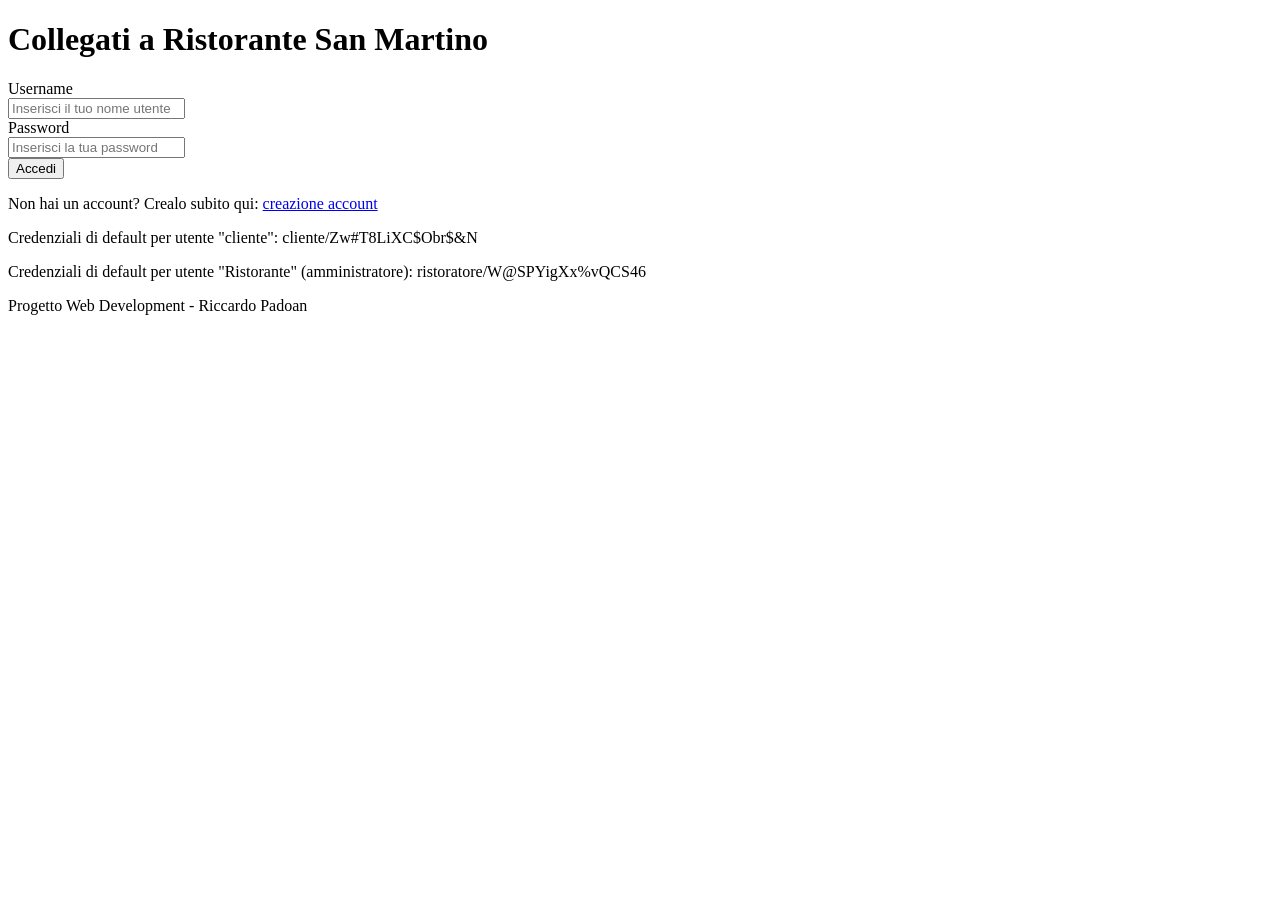
==== index.html @ 98da0301 "First commit for the whole project" ====
<!DOCTYPE html>
<html lang="it">
<head>
    <meta charset="UTF-8">
    <meta name="viewport" content="width=device-width, initial-scale=1.0">
    <!-- Medati aggiuntivi -->
    <meta name="description" content="Pagina di login per accesso cliente o ristorante al portale Ristorante San Martino">
    <meta name="author" content="Riccardo Padoan">
    <meta name="robots" content="noindex, nofollow">
    <link rel="stylesheet" href="../Project/Assets/CSS/style.css">
    <script defer src="../Project/Assets/JS/login.js"></script>
    <title>Ristorante San Martino</title>
</head>
<body>
    <main>
        <h1>Collegati a Ristorante San Martino</h1>
        <!-- Form di login al portale -->
        <form id="login-form">
            <label for="username">Username</label>
            <br>
            <input type="text" name="username" id="username" placeholder="Inserisci il tuo nome utente" required>
            <br>
            <label for="password">Password</label>
            <br>
            <input type="password" name="password" id="password" placeholder="Inserisci la tua password" required minlength="8" maxlength="16" autocomplete="current-password">
            <br>
            <button type="submit">Accedi</button>
            <!-- Sezione di registrazione con credenziali di default -->
            <section class="login-section">
                <p>Non hai un account? Crealo subito qui: <a href="../Project/Assets/HTML/registrazione.html">creazione account</a></p>
                <p class="default-paragraph">Credenziali di default per utente "cliente": cliente/Zw#T8LiXC$Obr$&amp;N</p>
                <p class="default-paragraph">Credenziali di default per utente "Ristorante" (amministratore): ristoratore/W@SPYigXx%vQCS46</p>
            </section>
        </form>
        <!-- Sezione per modale di login con successo -->
        <section>
            <dialog id="success-modal">
                <p></p>
                <button type="button">Chiudi</button>
            </dialog>
        </section>
        <!-- Footer -->
        <footer class="footer">
            <p>Progetto Web Development - Riccardo Padoan</p>
        </footer>
    </main>
</body>
</html>
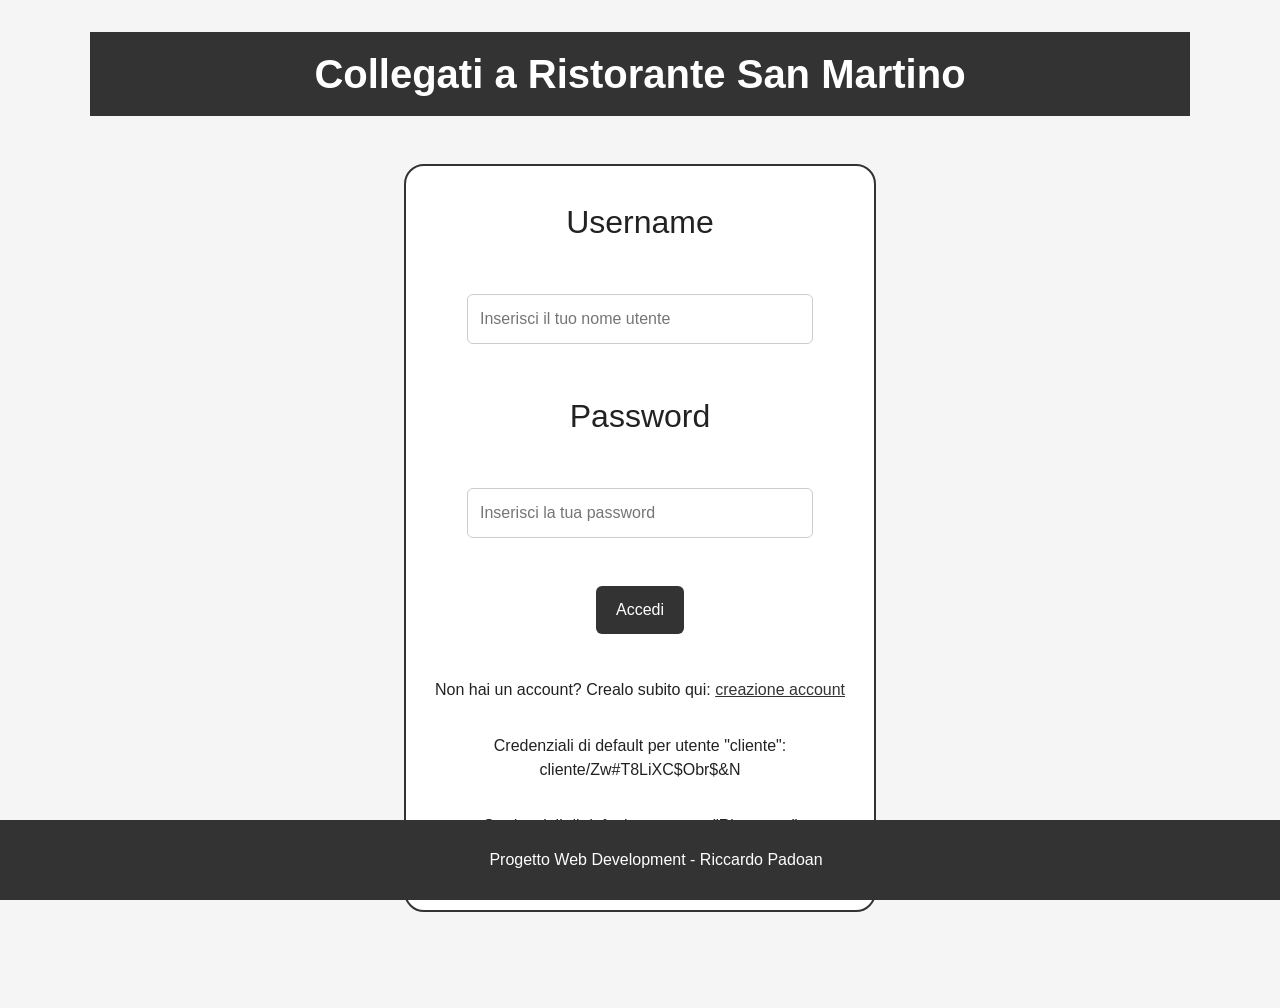
==== commit 85f75653: "Made correction in registrazione-dashboard, registrazione, cliente-profile. Primarily about file poi" ====
--- a/index.html
+++ b/index.html
@@ -7,8 +7,8 @@
     <meta name="description" content="Pagina di login per accesso cliente o ristorante al portale Ristorante San Martino">
     <meta name="author" content="Riccardo Padoan">
     <meta name="robots" content="noindex, nofollow">
-    <link rel="stylesheet" href="../Project/Assets/CSS/style.css">
-    <script defer src="../Project/Assets/JS/login.js"></script>
+    <link rel="stylesheet" href="./Assets/CSS/style.css">
+    <script defer src="./Assets/JS/login.js"></script>
     <title>Ristorante San Martino</title>
 </head>
 <body>
@@ -27,7 +27,7 @@
             <button type="submit">Accedi</button>
             <!-- Sezione di registrazione con credenziali di default -->
             <section class="login-section">
-                <p>Non hai un account? Crealo subito qui: <a href="../Project/Assets/HTML/registrazione.html">creazione account</a></p>
+                <p>Non hai un account? Crealo subito qui: <a href="./Assets/HTML/registrazione.html">creazione account</a></p>
                 <p class="default-paragraph">Credenziali di default per utente "cliente": cliente/Zw#T8LiXC$Obr$&amp;N</p>
                 <p class="default-paragraph">Credenziali di default per utente "Ristorante" (amministratore): ristoratore/W@SPYigXx%vQCS46</p>
             </section>
--- a/Assets/CSS/style.css
+++ b/Assets/CSS/style.css
@@ -0,0 +1,322 @@
+/* =========================================================
+   1. NORMALIZZAZIONE E BASE
+   Applicato a: TUTTI I FILE HTML
+========================================================= */
+
+html,
+body {
+    margin: 0;
+    padding: 0;
+    min-height: 100%;
+}
+
+body {
+    font-family: Arial, Helvetica, sans-serif;
+    line-height: 1.5;
+    color: #222;
+    background-color: #f5f5f5;
+}
+
+
+/* =========================================================
+   2. ELEMENTI COMUNI E TYPOGRAPHY
+   Applicato a: TUTTI I FILE HTML
+========================================================= */
+
+h1 {
+    margin: 0;
+    padding: 0.75rem 0;
+    background-color: #333;
+    color: #fff;
+    font-size: 2.5rem;
+    text-align: center;
+}
+
+form {
+    display: flex;
+    flex-direction: column;
+    align-items: center;
+    justify-content: center;
+    gap: 0.75rem;
+    width: calc(100% - 2rem);
+    max-width: 420px;
+    margin: 3rem auto 6rem;
+    padding: 2rem 1.5rem;
+    border: 2px solid #333;
+    border-radius: 20px;
+    background-color: #fff;
+}
+
+label {
+    margin: 0;
+    align-self: center;
+    font-size: 2rem;
+}
+
+input {
+    width: 100%;
+    max-width: 320px;
+    padding: 0.75rem;
+    border: 1px solid #ccc;
+    border-radius: 6px;
+    font: inherit;
+    font-size: 1rem;
+}
+
+button {
+    padding: 0.75rem 1.25rem;
+    border: none;
+    border-radius: 6px;
+    background-color: #333;
+    color: #fff;
+    font: inherit;
+    cursor: pointer;
+}
+
+button:hover {
+    background-color: #444;
+}
+
+a {
+    color: #333;
+}
+
+footer {
+    position: fixed;
+    width: 100%;
+    padding: 0.75rem 1rem;
+    background-color: #333;
+    color: #fff;
+    text-align: center;
+    bottom: 0;
+    left: 0;
+}
+
+/* Override form dentro i tag dialog usati per i modali (es. in Dashboard) */
+dialog form {
+    display: flex;
+    flex-direction: column;
+    gap: 0.6rem;
+    width: 100%;
+    max-width: 100%;
+    margin: 0;
+    padding: 0;
+    border: none;
+    border-radius: 0;
+    background: transparent;
+}
+
+dialog form label {
+    font-size: 0.95rem;
+    font-weight: 600;
+    align-self: flex-start;
+}
+
+dialog form input {
+    width: 100%;
+    max-width: 100%;
+    font-size: 1rem;
+}
+
+
+/* =========================================================
+   3. LOGIN E REGISTRAZIONE
+   Applicato a: 
+   -  index.html, 
+   -  registrazione.html
+========================================================= */
+
+/* Sezione di supporto al form (Login e Registrazione) */
+form section {
+    display: flex;
+    flex-direction: column;
+    align-items: center;
+    margin-top: 1rem;
+    text-align: center;
+}
+
+/* Sezione dei termini per il completamento (SOLO registrazione.html) */
+.terms-row {
+    display: flex;
+    align-items: center;
+    justify-content: center;
+    gap: 0.5rem;
+    width: 100%;
+    max-width: 320px;
+}
+
+.terms-row input[type="checkbox"] {
+    width: auto;
+    margin: 0;
+}
+
+.terms-row label {
+    margin: 0;
+    align-self: auto;
+    font-size: 1rem;
+}
+
+
+/* =========================================================
+   4. LAYOUT DASHBOARD E PROFILO
+   Applicato a: 
+   -  cliente-dashboard.html, 
+   -  cliente-profile.html,
+   -  ristoratore-dashboard.html
+========================================================= */
+
+main {
+    width: min(1100px, calc(100% - 2rem));
+    margin: 2rem auto 6rem;
+}
+
+nav {
+    margin: 1.5rem 0 2rem;
+    background-color: #fff;
+    border: 2px solid #333;
+    border-radius: 12px;
+    padding: 1rem;
+}
+
+#navbar-list {
+    list-style: none;
+    display: flex;
+    justify-content: center;
+    gap: 1.5rem;
+    margin: 0;
+    padding: 0;
+}
+
+#navbar-list a {
+    text-decoration: none;
+    font-weight: bold;
+}
+
+#navbar-list a:hover {
+    text-decoration: underline;
+}
+
+/* Contenitori Sezioni Dashboard */
+#welcome-section,
+#weather-section,
+#new-booking-section,
+#bookings-section,
+#personal-information,
+#received-booking-section {
+    background-color: #fff;
+    border: 2px solid #333;
+    border-radius: 16px;
+    padding: 1.5rem;
+    margin-bottom: 1.5rem;
+}
+
+/* Titoli Sezioni Dashboard */
+#welcome-section h2,
+#weather-section h2,
+#new-booking-section h2,
+#bookings-section h2,
+#received-booking-section h2 {
+    margin-top: 0;
+    margin-bottom: 0.75rem;
+    font-size: 1.75rem;
+}
+
+/* Elementi specifici Dashboard Cliente */
+#new-booking-btn {
+    margin-top: 1rem;
+}
+
+#weather-location {
+    font-weight: 600;
+    margin-bottom: 0.5rem;
+}
+
+#weather-status {
+    margin: 0;
+}
+
+/* Liste e Card Prenotazioni (Comune a Cliente e Ristoratore) */
+#bookings-list {
+    display: flex;
+    flex-direction: column;
+    gap: 1rem;
+    margin-top:  1rem;
+}
+
+.booking-card {
+    border-left: 8px solid #ccc;
+    border-radius: 12px;
+    padding: 1rem;
+    margin-top: 1rem;
+    background-color: #fafafa;
+    border-top: 1px solid #ddd;
+    border-right: 1px solid #ddd;
+    border-bottom: 1px solid #ddd;
+}
+
+.booking-card.pending {
+    border-left-color: #d4a017;
+}
+
+.booking-card.confirmed {
+    border-left-color: #2e8b57;
+}
+
+.booking-card.rejected {
+    border-left-color: #c0392b;
+}
+
+.booking-card h3 {
+    margin-top: 0;
+    margin-bottom: 0.5rem;
+}
+
+.booking-card p {
+    margin: 0.35rem 0;
+}
+
+/* Azioni Modali */
+.dialog-actions {
+    display: flex;
+    flex-direction: row;
+    gap: 0.5rem;
+    margin-top: 1rem;
+}
+
+
+/* =========================================================
+   5. RESPONSIVE
+   Applicato a: Tutti i file (in base ai componenti usati)
+========================================================= */
+
+@media (max-width: 700px) {
+    main {
+        width: calc(100% - 1rem);
+        margin: 1rem auto 5rem;
+    }
+
+    #navbar-list {
+        flex-direction: column;
+        align-items: center;
+        gap: 0.75rem;
+    }
+
+    #welcome-section,
+    #new-booking-section,
+    #bookings-section,
+    #personal-information {
+        padding: 1rem;
+    }
+
+    #welcome-section h2,
+    #new-booking-section h2,
+    #bookings-section h2,
+    #personal-information h2 {
+        font-size: 1.4rem;
+        text-align: center;
+    }
+
+    .booking-card {
+        padding: 0.85rem;
+    }
+}
